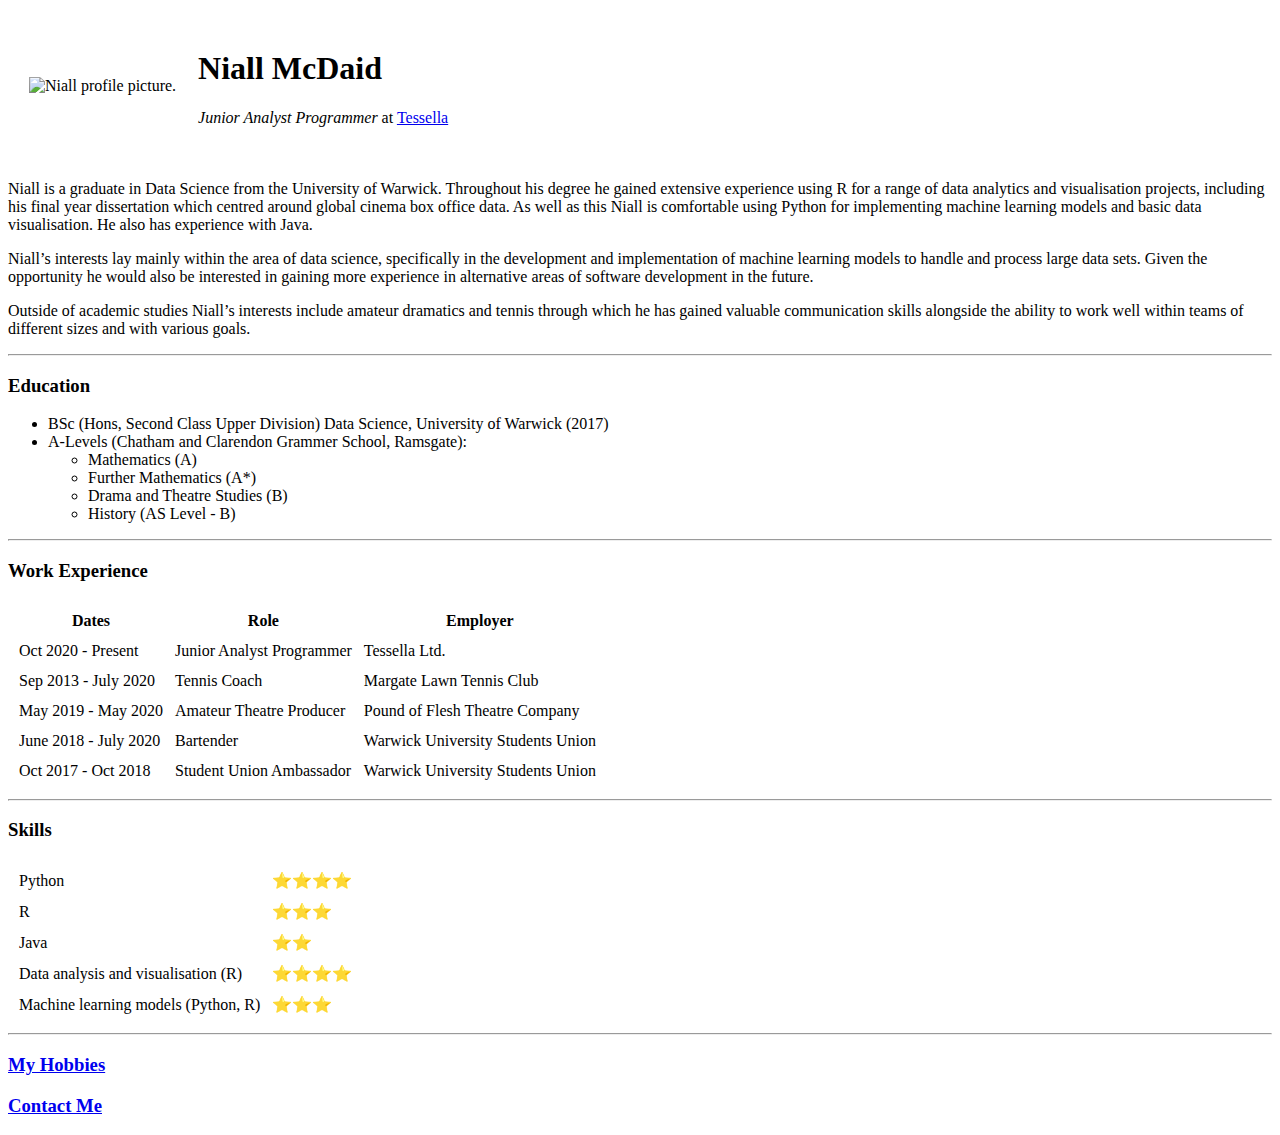
==== index.html @ 5bcf32a8 "Rename HTML_Personal_Site/index.html to index.html" ====
<!DOCTYPE html>
<html lang="en" dir="ltr">

<head>
  <meta charset="utf-8" />
  <meta name="description" content="Personal practice site for Niall." />
  <meta name="author" content="Niall McDaid" />
  <title>Niall's Personal Site</title>
</head>

<body>
  <table cellspacing="20">
    <tr>
      <td><img src="images/niall.png" alt="Niall profile picture." height="200" /></td>
      <td>
        <h1>Niall McDaid</h1>
        <p><em>Junior Analyst Programmer</em> at <a href="https://www.tessella.com/">Tessella</a></p>
      </td>
    </tr>
  </table>
  <p>
    Niall is a graduate in Data Science from the University of Warwick. Throughout his degree he gained extensive
    experience using R for a range of data analytics and visualisation projects, including his final year dissertation
    which centred around global cinema box office data. As well as this Niall is comfortable using Python for
    implementing machine learning models and basic data visualisation. He also has experience with Java.
  </p>
  <p>
    Niall’s interests lay mainly within the area of data science, specifically in the development and implementation of
    machine learning models to handle and process large data sets. Given the opportunity he would also be interested in
    gaining more experience in alternative areas of software development in the future.
  </p>
  <p>
    Outside of academic studies Niall’s interests include amateur dramatics and tennis through which he has gained
    valuable communication skills alongside the ability to work well within teams of different sizes and with various
    goals.
  </p>

  <hr>

  <h3>Education</h3>
  <ul>
    <li>BSc (Hons, Second Class Upper Division) Data Science, University of Warwick (2017)</li>
    <li>A-Levels (Chatham and Clarendon Grammer School, Ramsgate):
      <ul>
        <li>Mathematics (A)</li>
        <li>Further Mathematics (A*)</li>
        <li>Drama and Theatre Studies (B)</li>
        <li>History (AS Level - B)</li>
      </ul>
  </ul>

  <hr>

  <h3>Work Experience</h3>
  <table cellspacing="10">
    <thead>
      <tr>
        <th>Dates</th>
        <th>Role</th>
        <th>Employer</th>
      </tr>
    </thead>
    <tbody>
      <tr>
        <td>Oct 2020 - Present</td>
        <td>Junior Analyst Programmer</td>
        <td>Tessella Ltd.</td>
      </tr>
      <tr>
        <td>Sep 2013 - July 2020</td>
        <td>Tennis Coach</td>
        <td>Margate Lawn Tennis Club</td>
      </tr>
      <tr>
        <td>May 2019 - May 2020</td>
        <td>Amateur Theatre Producer</td>
        <td>Pound of Flesh Theatre Company</td>
      </tr>
      <tr>
        <td>June 2018 - July 2020</td>
        <td>Bartender</td>
        <td>Warwick University Students Union</td>
      </tr>
      <tr>
        <td>Oct 2017 - Oct 2018</td>
        <td>Student Union Ambassador</td>
        <td>Warwick University Students Union</td>
      </tr>
    </tbody>
  </table>

  <hr>

  <h3>Skills</h3>
  <table cellspacing="10">
    <tbody>
      <tr>
        <td>Python</td>
        <td>⭐⭐⭐⭐</td>
      </tr>
      <tr>
        <td>R</td>
        <td>⭐⭐⭐</td>
      </tr>
      <tr>
        <td>Java</td>
        <td>⭐⭐</td>
      </tr>
      <tr>
        <td>Data analysis and visualisation (R)</td>
        <td>⭐⭐⭐⭐</td>
      </tr>
      <tr>
        <td>Machine learning models (Python, R)</td>
        <td>⭐⭐⭐</td>
      </tr>
    </tbody>
  </table>

  <hr>

  <h3><a href="hobbies.html">My Hobbies</a></h3>
  <h3><a href="contact_details.html">Contact Me</a></h3>

</body>

</html>
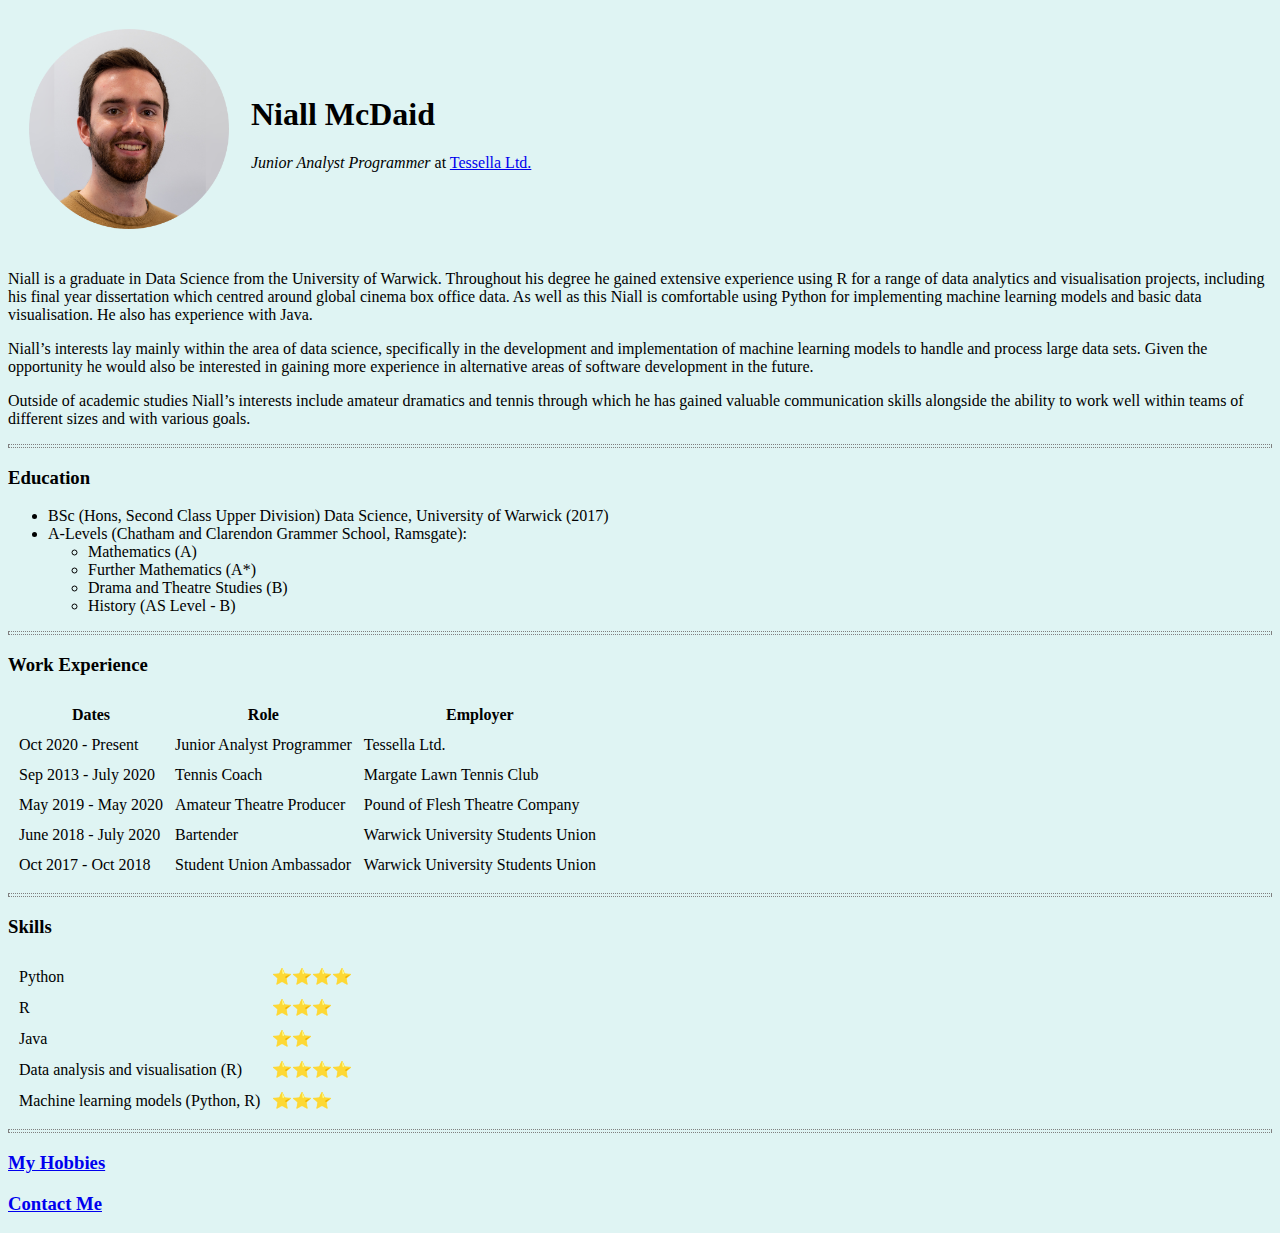
==== commit 7e9374ea: "Introduction of some basic styling" ====
--- a/index.html
+++ b/index.html
@@ -6,6 +6,18 @@
   <meta name="description" content="Personal practice site for Niall." />
   <meta name="author" content="Niall McDaid" />
   <title>Niall's Personal Site</title>
+
+  <style>
+    body {
+      background-color: #dff4f3;
+    }
+    hr {
+      border-style: dotted solid;
+      height: 2px;
+    }
+
+  </style>
+
 </head>
 
 <body>
@@ -14,7 +26,7 @@
       <td><img src="images/niall.png" alt="Niall profile picture." height="200" /></td>
       <td>
         <h1>Niall McDaid</h1>
-        <p><em>Junior Analyst Programmer</em> at <a href="https://www.tessella.com/">Tessella</a></p>
+        <p><em>Junior Analyst Programmer</em> at <a href="https://www.tessella.com/">Tessella Ltd.</a></p>
       </td>
     </tr>
   </table>
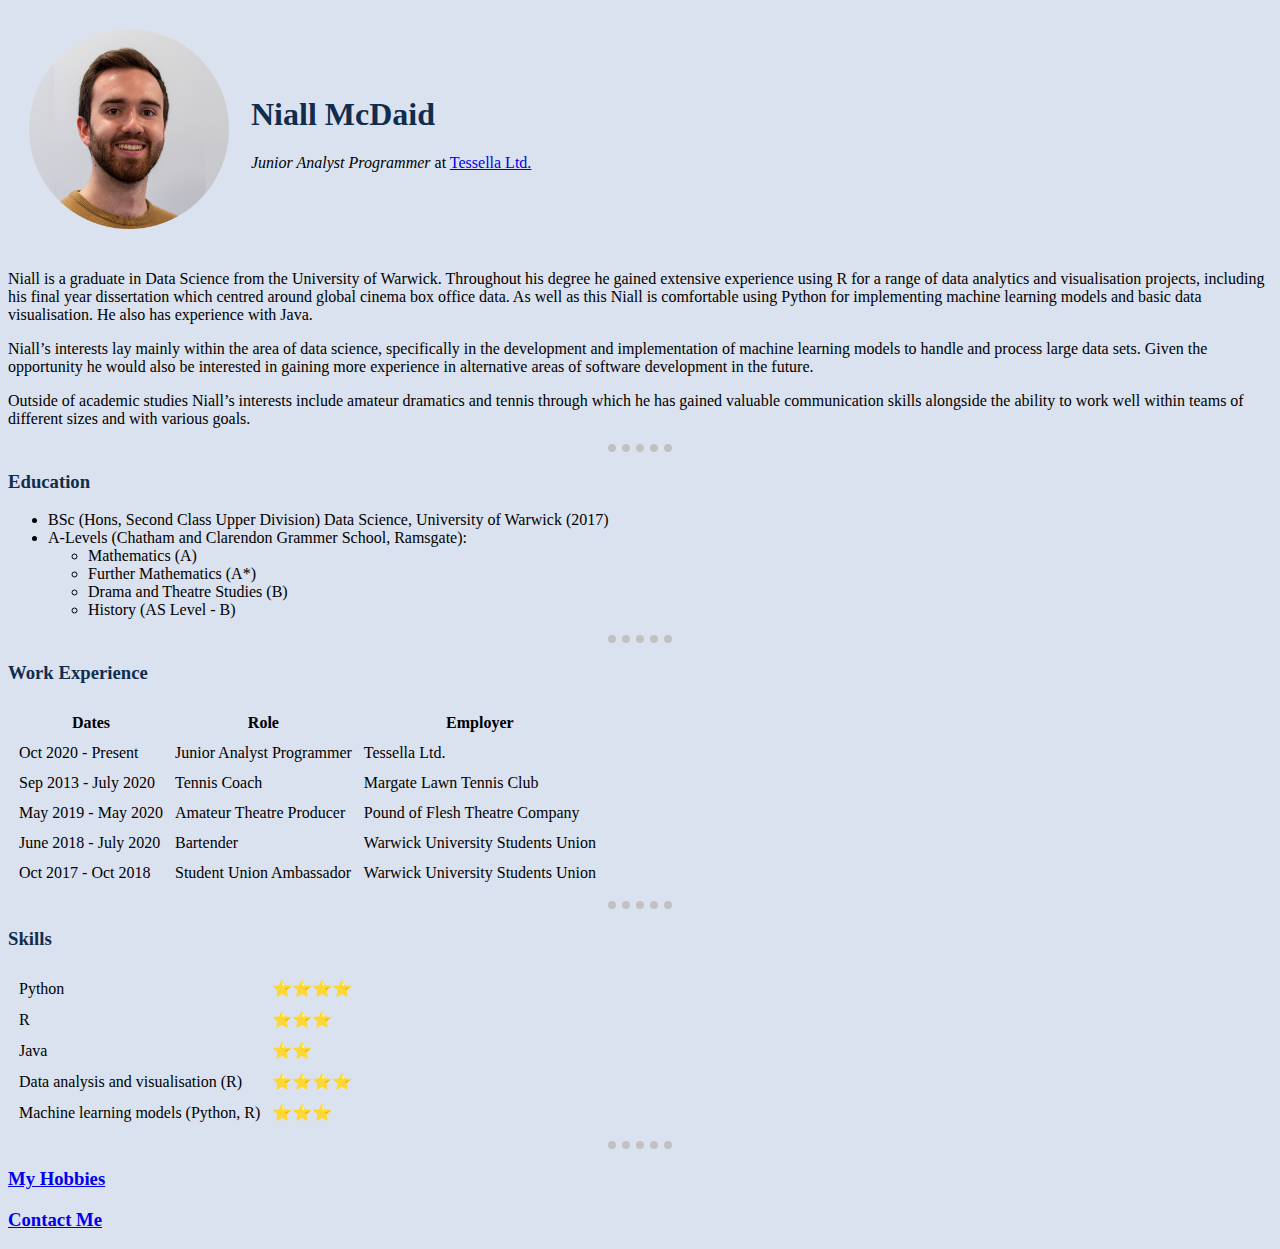
==== commit 75d6c387: "Addition of external CSS file" ====
--- a/index.html
+++ b/index.html
@@ -6,18 +6,7 @@
   <meta name="description" content="Personal practice site for Niall." />
   <meta name="author" content="Niall McDaid" />
   <title>Niall's Personal Site</title>
-
-  <style>
-    body {
-      background-color: #dff4f3;
-    }
-    hr {
-      border-style: dotted solid;
-      height: 2px;
-    }
-
-  </style>
-
+  <link rel="stylesheet" href="css/styles.css">
 </head>
 
 <body>
--- a/css/styles.css
+++ b/css/styles.css
@@ -0,0 +1,19 @@
+body {
+  background-color: #dbe2ef;
+}
+
+h1 {
+  color: #112d4e;
+}
+
+h3 {
+  color: #112d4e;
+}
+
+hr {
+  border-style: none;
+  border-top-style: dotted;
+  border-color: #c1c1c1;
+  border-width: 8px;
+  width: 5%;
+}
